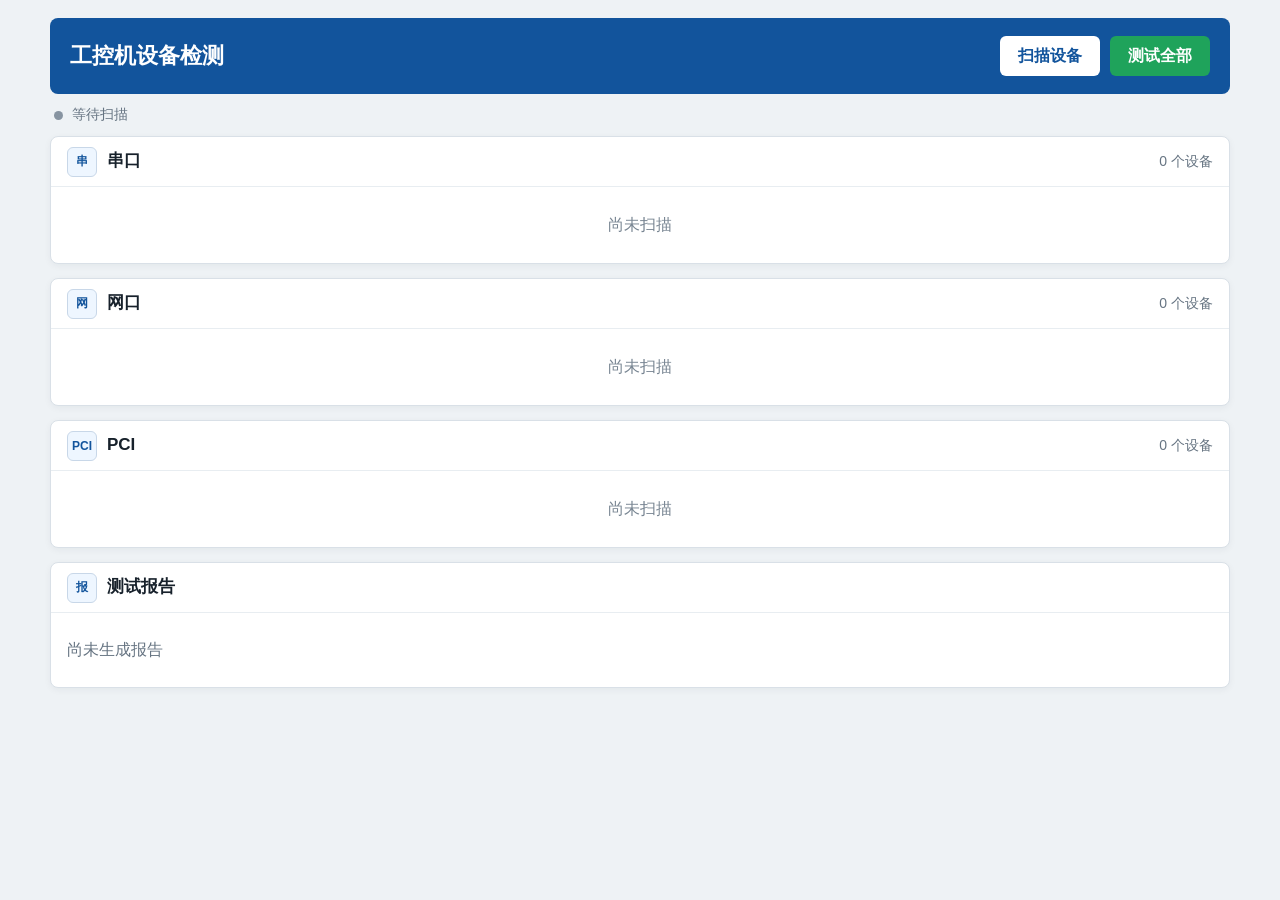
==== web/legacy.html @ 6d9f7d91 "feat: add persistent configuration-driven acceptance tasks" ====
<!doctype html>
<html lang="zh-CN">
<head>
  <meta charset="utf-8">
  <meta name="viewport" content="width=device-width, initial-scale=1">
  <title>工控机设备检测</title>
  <style>
    :root {
      --bg: #eef2f5;
      --panel: #ffffff;
      --line: #d9e0e7;
      --line-soft: #e8edf1;
      --ink: #17212b;
      --muted: #667482;
      --blue: #1769c2;
      --blue-dark: #12549c;
      --green: #18864b;
      --red: #c53b36;
      --amber: #a96510;
    }

    * { box-sizing: border-box; }
    body {
      margin: 0;
      min-width: 320px;
      background: var(--bg);
      color: var(--ink);
      font-family: "Noto Sans CJK SC", "Microsoft YaHei", Arial, sans-serif;
      letter-spacing: 0;
    }

    button, a { font: inherit; }
    button { cursor: pointer; }
    button:disabled { cursor: not-allowed; opacity: .58; }

    .shell {
      width: min(1180px, calc(100% - 28px));
      margin: 18px auto 34px;
    }

    .topbar {
      min-height: 76px;
      display: flex;
      align-items: center;
      justify-content: space-between;
      gap: 18px;
      padding: 16px 20px;
      color: #fff;
      background: var(--blue-dark);
      border-radius: 8px;
    }

    .title { min-width: 0; }
    .title h1 {
      margin: 0;
      font-size: 22px;
      line-height: 1.25;
      font-weight: 700;
    }

    .actions {
      display: flex;
      align-items: center;
      gap: 10px;
      flex: 0 0 auto;
    }

    .btn {
      min-height: 40px;
      padding: 0 17px;
      border: 1px solid transparent;
      border-radius: 6px;
      font-weight: 700;
      white-space: nowrap;
    }
    .btn-scan { background: #fff; color: var(--blue-dark); }
    .btn-all { background: #1fa35b; color: #fff; }
    .btn-all:hover:not(:disabled) { background: #18894c; }
    .btn-scan:hover:not(:disabled) { background: #edf5ff; }

    .statusbar {
      min-height: 42px;
      display: flex;
      align-items: center;
      gap: 9px;
      padding: 8px 4px;
      color: var(--muted);
      font-size: 14px;
    }
    .status-dot {
      width: 9px;
      height: 9px;
      flex: 0 0 9px;
      border-radius: 50%;
      background: #8794a1;
    }
    .statusbar.busy .status-dot { background: var(--amber); }
    .statusbar.ok .status-dot { background: var(--green); }
    .statusbar.error .status-dot { background: var(--red); }

    main { display: grid; gap: 14px; }
    .panel {
      overflow: hidden;
      background: var(--panel);
      border: 1px solid var(--line);
      border-radius: 8px;
      box-shadow: 0 2px 7px rgba(24, 39, 56, .05);
    }

    .panel-head {
      min-height: 50px;
      display: flex;
      align-items: center;
      justify-content: space-between;
      gap: 12px;
      padding: 0 16px;
      border-bottom: 1px solid var(--line-soft);
    }
    .panel-title {
      display: flex;
      align-items: center;
      gap: 10px;
      min-width: 0;
    }
    .panel-title h2 { margin: 0; font-size: 17px; line-height: 1.3; }
    .type-mark {
      width: 30px;
      height: 30px;
      display: grid;
      place-items: center;
      flex: 0 0 30px;
      border: 1px solid #c8d7e8;
      border-radius: 6px;
      color: var(--blue-dark);
      background: #eef6ff;
      font-size: 12px;
      font-weight: 800;
    }
    .count {
      color: var(--muted);
      font-size: 14px;
      white-space: nowrap;
    }

    .interface-block + .interface-block { border-top: 1px solid var(--line); }
    .interface-head {
      min-height: 45px;
      display: flex;
      align-items: center;
      justify-content: space-between;
      gap: 12px;
      padding: 9px 16px;
      background: #f8fafb;
    }
    .interface-name { min-width: 0; font-weight: 700; overflow-wrap: anywhere; }
    .interface-actions {
      display: flex;
      align-items: center;
      gap: 10px;
      flex: 0 0 auto;
    }
    .interface-state {
      display: inline-flex;
      align-items: center;
      gap: 7px;
      color: var(--muted);
      font-size: 13px;
      text-align: right;
    }
    .interface-scan-btn {
      min-width: 80px;
      height: 32px;
      padding: 0 10px;
      border: 1px solid #b9cee5;
      border-radius: 5px;
      color: var(--blue-dark);
      background: #fff;
      font-size: 13px;
      font-weight: 700;
      white-space: nowrap;
    }
    .interface-scan-btn:hover:not(:disabled) { background: #eaf4ff; }
    .dot { width: 8px; height: 8px; flex: 0 0 8px; border-radius: 50%; background: #8794a1; }
    .dot.good { background: var(--green); }
    .dot.bad { background: var(--red); }
    .dot.wait { background: var(--amber); }

    .table-wrap { overflow-x: auto; }
    table { width: 100%; min-width: 760px; border-collapse: collapse; table-layout: fixed; }
    th, td {
      padding: 12px 14px;
      border-bottom: 1px solid var(--line-soft);
      text-align: left;
      vertical-align: middle;
      font-size: 14px;
      overflow-wrap: anywhere;
    }
    tr:last-child td { border-bottom: 0; }
    th { color: #566473; background: #fff; font-size: 13px; font-weight: 600; }
    th:nth-child(1) { width: 27%; }
    th:nth-child(2) { width: 21%; }
    th:nth-child(3) { width: 13%; }
    th:nth-child(4) { width: 12%; }
    th:nth-child(5) { width: 27%; }
    .device-name { font-weight: 700; }
    .state {
      display: inline-flex;
      align-items: center;
      gap: 7px;
      font-weight: 700;
      white-space: nowrap;
    }
    .state.good { color: var(--green); }
    .state.bad { color: var(--red); }
    .state.wait { color: var(--amber); }
    .test-btn {
      min-width: 66px;
      height: 34px;
      border: 1px solid #b9cee5;
      border-radius: 5px;
      color: var(--blue-dark);
      background: #f4f9ff;
      font-weight: 700;
    }
    .test-btn:hover:not(:disabled) { background: #e6f2ff; }
    .report-cell { color: var(--muted); }
    .report-cell.good { color: var(--green); font-weight: 700; }
    .report-cell.bad { color: var(--red); font-weight: 700; }
    .empty {
      min-height: 76px;
      display: grid;
      place-items: center;
      padding: 18px;
      color: #788592;
      text-align: center;
    }

    .report-body {
      min-height: 74px;
      display: flex;
      align-items: center;
      justify-content: space-between;
      gap: 16px;
      padding: 14px 16px;
    }
    .report-summary { color: var(--muted); }
    .report-summary strong { color: var(--ink); }
    .report-links { display: flex; flex-wrap: wrap; gap: 8px; }
    .report-link {
      display: inline-flex;
      align-items: center;
      min-height: 34px;
      padding: 0 12px;
      border: 1px solid #c6d4e2;
      border-radius: 5px;
      color: var(--blue-dark);
      background: #fff;
      text-decoration: none;
      font-weight: 700;
      font-size: 13px;
    }
    .report-link:hover { background: #eef6ff; }

    @media (max-width: 720px) {
      .shell { width: min(100% - 18px, 1180px); margin-top: 9px; }
      .topbar { align-items: stretch; flex-direction: column; padding: 15px; }
      .title h1 { font-size: 19px; }
      .actions { display: grid; grid-template-columns: 1fr 1fr; }
      .btn { width: 100%; padding: 0 10px; }
      .table-wrap { overflow: visible; }
      table, tbody { display: block; width: 100%; min-width: 0; }
      thead { display: none; }
      tbody tr {
        display: grid;
        grid-template-columns: minmax(0, 1fr) auto;
        gap: 9px 12px;
        padding: 13px 14px;
        border-bottom: 1px solid var(--line-soft);
      }
      tbody tr:last-child { border-bottom: 0; }
      tbody td { display: block; padding: 0; border: 0; min-width: 0; }
      tbody td:nth-child(1),
      tbody td:nth-child(2),
      tbody td:nth-child(5) { grid-column: 1 / -1; }
      tbody td:nth-child(2) { color: #435467; }
      tbody td:nth-child(2)::before,
      .report-cell::before { color: var(--muted); font-weight: 400; }
      tbody td:nth-child(2)::before { content: "通信："; }
      .report-cell {
        padding-top: 9px;
        border-top: 1px solid var(--line-soft);
      }
      .report-cell::before { content: "报告："; }
      tbody td:nth-child(3) { grid-column: 1; align-self: center; }
      tbody td:nth-child(4) { grid-column: 2; align-self: center; }
      .report-body { align-items: flex-start; flex-direction: column; }
      .report-links { width: 100%; }
      .report-link { flex: 1 1 0; justify-content: center; }
    }
  </style>
</head>
<body>
  <div class="shell">
    <header class="topbar">
      <div class="title"><h1>工控机设备检测</h1></div>
      <div class="actions">
        <button id="scanBtn" class="btn btn-scan" type="button">扫描设备</button>
        <button id="testAllBtn" class="btn btn-all" type="button">测试全部</button>
      </div>
    </header>

    <div id="statusbar" class="statusbar" aria-live="polite">
      <span class="status-dot"></span><span id="statusText">等待扫描</span>
    </div>

    <main>
      <section class="panel" data-kind="serial">
        <div class="panel-head">
          <div class="panel-title"><span class="type-mark">串</span><h2>串口</h2></div>
          <div id="serialCount" class="count">0 个设备</div>
        </div>
        <div id="serialBody"><div class="empty">尚未扫描</div></div>
      </section>

      <section class="panel" data-kind="network">
        <div class="panel-head">
          <div class="panel-title"><span class="type-mark">网</span><h2>网口</h2></div>
          <div id="networkCount" class="count">0 个设备</div>
        </div>
        <div id="networkBody"><div class="empty">尚未扫描</div></div>
      </section>

      <section class="panel" data-kind="pci">
        <div class="panel-head">
          <div class="panel-title"><span class="type-mark">PCI</span><h2>PCI</h2></div>
          <div id="pciCount" class="count">0 个设备</div>
        </div>
        <div id="pciBody"><div class="empty">尚未扫描</div></div>
      </section>

      <section class="panel">
        <div class="panel-head">
          <div class="panel-title"><span class="type-mark">报</span><h2>测试报告</h2></div>
        </div>
        <div id="reportBody" class="report-body">
          <div class="report-summary">尚未生成报告</div>
        </div>
      </section>
    </main>
  </div>

  <script>
    const kinds = {
      serial: { interfaces: "serial_ports", body: "serialBody", count: "serialCount" },
      network: { interfaces: "network_interfaces", body: "networkBody", count: "networkCount" },
      pci: { interfaces: "pci_devices", body: "pciBody", count: "pciCount" },
    };
    let currentData = null;
    let busy = false;

    const esc = value => String(value ?? "").replace(/[&<>"']/g, char => ({
      "&": "&amp;", "<": "&lt;", ">": "&gt;", '"': "&quot;", "'": "&#39;"
    })[char]);

    function setStatus(text, state = "") {
      const bar = document.getElementById("statusbar");
      bar.className = `statusbar ${state}`.trim();
      document.getElementById("statusText").textContent = text;
    }

    function setBusy(value) {
      busy = value;
      document.getElementById("scanBtn").disabled = value;
      document.getElementById("testAllBtn").disabled = value;
      document.querySelectorAll(".test-btn").forEach(button => { button.disabled = value; });
      document.querySelectorAll(".interface-scan-btn").forEach(button => { button.disabled = value; });
    }

    async function postJson(url, body = {}) {
      const response = await fetch(url, {
        method: "POST",
        headers: { "Content-Type": "application/json" },
        body: JSON.stringify(body),
      });
      const data = await response.json();
      if (!response.ok || data.ok === false) throw new Error(data.error || "操作失败");
      return data;
    }

    function isPassed(device) {
      return ["正常", "在线", "已发现"].includes(device.status);
    }

    function stateView(device, mode) {
      if (mode === "scan") return { text: "已连接", cls: "good" };
      if (isPassed(device)) return { text: "正常", cls: "good" };
      if (device.status === "需确认") return { text: "待确认", cls: "wait" };
      return { text: "异常", cls: "bad" };
    }

    function reportText(device, mode) {
      if (mode === "scan") return { text: "等待测试", cls: "" };
      if (isPassed(device)) return { text: "连通正常", cls: "good" };
      const evidence = String(device.evidence || "");
      if (/timed out|超时|未收到响应/i.test(evidence)) return { text: "无响应", cls: "bad" };
      if (evidence.includes("不存在")) return { text: "接口不存在", cls: "bad" };
      return { text: "测试失败", cls: "bad" };
    }

    function connectionText(device) {
      const protocol = String(device.protocol || "").toLowerCase();
      let text = device.connection_type === "serial" ? "串口" : (device.connection_type === "network" ? "网口" : "PCI");
      if (protocol === "modbus_rtu") text = "Modbus RTU";
      if (protocol === "modbus_tcp") text = "Modbus TCP";
      const via = device.via_device && device.via_device.device_name;
      return via ? `${text} · 经${via}` : text;
    }

    function interfaceState(item) {
      if (item.status === "正常") return { text: "可用", cls: "good" };
      if (item.status === "异常") return { text: "异常", cls: "bad" };
      return { text: "待确认", cls: "wait" };
    }

    function render(data) {
      currentData = data;
      Object.keys(kinds).forEach(kind => renderKind(kind, data));
      renderReport(data);
    }

    function renderKind(kind, data) {
      const meta = kinds[kind];
      const devices = (data.devices || []).filter(device => device.connection_type === kind);
      const interfaces = [...(data[meta.interfaces] || [])];
      const knownNames = new Set(interfaces.map(item => String(item.name || "")));
      devices.forEach(device => {
        const name = String(device.interface || "未确定接口");
        if (!knownNames.has(name)) {
          interfaces.push({ name, status: device.status, summary: "已发现已知设备", details: {} });
          knownNames.add(name);
        }
      });
      document.getElementById(meta.count).textContent = `${devices.length} 个设备`;
      const body = document.getElementById(meta.body);
      if (!interfaces.length) {
        body.innerHTML = '<div class="empty">未发现接口</div>';
        return;
      }
      body.innerHTML = interfaces.map(item => {
        const interfaceName = String(item.name || "未确定接口");
        const attached = devices.filter(device => String(device.interface || "未确定接口") === interfaceName);
        const state = interfaceState(item);
        return `<div class="interface-block">
          <div class="interface-head">
            <div class="interface-name">${esc(interfaceName)}</div>
            <div class="interface-actions">
              <div class="interface-state"><span class="dot ${state.cls}"></span>${esc(state.text)}</div>
              <button class="interface-scan-btn" type="button" data-scan-interface
                data-interface-kind="${esc(kind)}" data-interface-name="${esc(interfaceName)}">扫描设备</button>
            </div>
          </div>
          ${attached.length ? deviceTable(attached, data.mode) : '<div class="empty">未发现已知设备</div>'}
        </div>`;
      }).join("");
    }

    function deviceTable(devices, mode) {
      const rows = devices.map(device => {
        const deviceMode = device._ui_mode || mode;
        const state = stateView(device, deviceMode);
        const report = reportText(device, deviceMode);
        return `<tr data-device-id="${esc(device.device_id)}">
          <td><div class="device-name">${esc(device.name)}</div></td>
          <td>${esc(connectionText(device))}</td>
          <td class="device-state"><span class="state ${state.cls}"><span class="dot ${state.cls}"></span>${esc(state.text)}</span></td>
          <td><button class="test-btn" type="button" data-test-device="${esc(device.device_id)}">测试</button></td>
          <td class="report-cell ${report.cls}">${esc(report.text)}</td>
        </tr>`;
      }).join("");
      return `<div class="table-wrap"><table>
        <thead><tr><th>设备</th><th>通信方式</th><th>状态</th><th>操作</th><th>测试报告</th></tr></thead>
        <tbody>${rows}</tbody>
      </table></div>`;
    }

    function renderReport(data) {
      const root = document.getElementById("reportBody");
      const report = data.report || {};
      if (!report.url) {
        root.innerHTML = '<div class="report-summary">点击“测试全部”后生成报告</div>';
        return;
      }
      const summary = data.summary || {};
      root.innerHTML = `
        <div class="report-summary"><strong>通过 ${summary.passed || 0}</strong>，失败 ${summary.failed || 0}</div>
        <div class="report-links">
          <a class="report-link" href="${esc(report.html_url)}" target="_blank" rel="noopener">网页</a>
          <a class="report-link" href="${esc(report.txt_url)}" target="_blank" rel="noopener">TXT</a>
          <a class="report-link" href="${esc(report.json_url)}" target="_blank" rel="noopener">JSON</a>
        </div>`;
    }

    async function runOperation(url, busyText, successText) {
      if (busy) return;
      setBusy(true);
      setStatus(busyText, "busy");
      try {
        const data = await postJson(url);
        render(data);
        const count = data.summary?.device_count ?? 0;
        setStatus(`${successText}，发现 ${count} 个设备`, "ok");
      } catch (error) {
        setStatus(error.message || "操作失败", "error");
      } finally {
        setBusy(false);
      }
    }

    async function testDevice(deviceId, button) {
      if (busy) return;
      setBusy(true);
      button.textContent = "测试中";
      setStatus("正在测试设备连通性", "busy");
      try {
        const data = await postJson("/api/test-device", { device_id: deviceId });
        const device = data.device;
        const cached = (currentData?.devices || []).find(item => item.device_id === deviceId);
        if (cached) Object.assign(cached, device, { _ui_mode: "single" });
        const row = document.querySelector(`tr[data-device-id="${CSS.escape(deviceId)}"]`);
        if (row) {
          const state = stateView(device, "single");
          const report = reportText(device, "single");
          row.querySelector(".device-state").innerHTML = `<span class="state ${state.cls}"><span class="dot ${state.cls}"></span>${esc(state.text)}</span>`;
          const reportCell = row.querySelector(".report-cell");
          reportCell.className = `report-cell ${report.cls}`;
          reportCell.textContent = report.text;
        }
        setStatus(isPassed(device) ? "设备连通正常" : "设备测试失败", isPassed(device) ? "ok" : "error");
      } catch (error) {
        setStatus(error.message || "设备测试失败", "error");
      } finally {
        button.textContent = "测试";
        setBusy(false);
      }
    }

    function sameInterface(kind, left, right) {
      const normalize = value => {
        const text = String(value || "");
        return kind === "pci" ? text.replace(/^0000:/, "") : text;
      };
      return normalize(left) === normalize(right);
    }

    function mergeInterfaceResult(data) {
      if (!currentData) {
        render(data);
        return;
      }
      const kind = data.interface_type;
      const name = data.interface_name;
      const meta = kinds[kind];
      const replacement = (data[meta.interfaces] || [])[0] || {
        name, status: "正常", summary: "未发现已知设备", details: { configured_devices: [] }
      };
      const interfaces = [...(currentData[meta.interfaces] || [])];
      const index = interfaces.findIndex(item => sameInterface(kind, item.name, name));
      if (index >= 0) interfaces[index] = replacement;
      else interfaces.push(replacement);
      currentData[meta.interfaces] = interfaces;

      const retained = (currentData.devices || []).filter(device => !(
        device.connection_type === kind && sameInterface(kind, device.interface, name)
      ));
      const scanned = (data.devices || []).map(device => ({ ...device, _ui_mode: "scan" }));
      currentData.devices = [...retained, ...scanned];
      currentData.report = {};
      currentData.summary = currentData.summary || {};
      currentData.summary.device_count = currentData.devices.length;
      currentData.summary.passed = currentData.devices.filter(isPassed).length;
      currentData.summary.failed = currentData.devices.filter(device => device.status === "异常").length;
      render(currentData);
    }

    async function scanInterface(kind, name, button) {
      if (busy) return;
      const originalText = button.textContent;
      setBusy(true);
      button.textContent = "扫描中";
      setStatus(`正在扫描接口 ${name}`, "busy");
      try {
        const data = await postJson("/api/scan-interface", {
          interface_type: kind,
          interface: name,
        });
        mergeInterfaceResult(data);
        const count = data.summary?.device_count ?? 0;
        setStatus(`${name} 扫描完成，发现 ${count} 个设备`, "ok");
      } catch (error) {
        setStatus(error.message || "接口扫描失败", "error");
      } finally {
        button.textContent = originalText;
        setBusy(false);
      }
    }

    document.getElementById("scanBtn").addEventListener("click", () => {
      runOperation("/api/scan", "正在扫描已知设备", "扫描完成");
    });
    document.getElementById("testAllBtn").addEventListener("click", () => {
      runOperation("/api/run", "正在扫描并测试全部已发现设备", "全部测试完成");
    });
    document.addEventListener("click", event => {
      const scanButton = event.target.closest("[data-scan-interface]");
      if (scanButton) {
        scanInterface(scanButton.dataset.interfaceKind, scanButton.dataset.interfaceName, scanButton);
        return;
      }
      const testButton = event.target.closest("[data-test-device]");
      if (testButton) testDevice(testButton.dataset.testDevice, testButton);
    });
  </script>
</body>
</html>
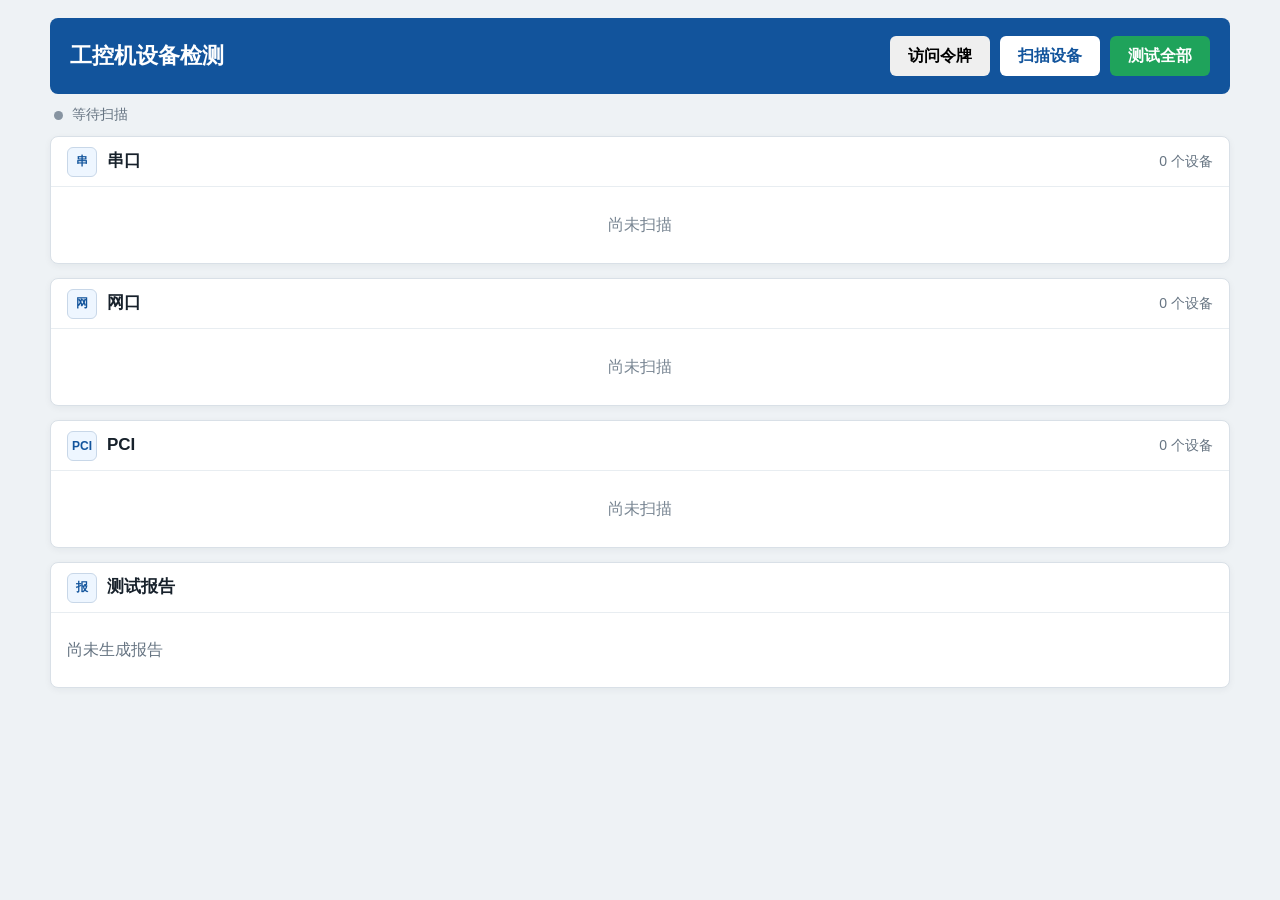
==== commit 5018e4b7: "fix: enforce station ownership and retain comparable protocol evidence" ====
--- a/web/legacy.html
+++ b/web/legacy.html
@@ -304,10 +304,12 @@
     <header class="topbar">
       <div class="title"><h1>工控机设备检测</h1></div>
       <div class="actions">
+        <button id="credentialsBtn" class="btn" type="button">访问令牌</button>
         <button id="scanBtn" class="btn btn-scan" type="button">扫描设备</button>
         <button id="testAllBtn" class="btn btn-all" type="button">测试全部</button>
       </div>
     </header>
+    <dialog id="credentials"><form id="credentialsForm"><label for="accessToken">访问令牌（仅保存在当前浏览器会话）</label><input id="accessToken" type="password" autocomplete="off"><button type="submit">保存</button><button id="credentialsCancel" type="button">取消</button></form></dialog>
 
     <div id="statusbar" class="statusbar" aria-live="polite">
       <span class="status-dot"></span><span id="statusText">等待扫描</span>
@@ -377,9 +379,12 @@
     }
 
     async function postJson(url, body = {}) {
+      const headers = { "Content-Type": "application/json" };
+      const token = sessionStorage.getItem('qldc.token') || '';
+      if (token) headers.Authorization = `Bearer ${token}`;
       const response = await fetch(url, {
         method: "POST",
-        headers: { "Content-Type": "application/json" },
+        headers,
         body: JSON.stringify(body),
       });
       const data = await response.json();
@@ -604,6 +609,18 @@
       }
     }
 
+    document.getElementById("credentialsBtn").addEventListener("click", () => {
+      document.getElementById("accessToken").value = sessionStorage.getItem('qldc.token') || '';
+      document.getElementById("credentials").showModal();
+    });
+    document.getElementById("credentialsCancel").addEventListener("click", () => document.getElementById("credentials").close());
+    document.getElementById("credentialsForm").addEventListener("submit", event => {
+      event.preventDefault();
+      sessionStorage.setItem('qldc.token', document.getElementById("accessToken").value);
+      document.getElementById("accessToken").value = '';
+      document.getElementById("credentials").close();
+      setStatus("访问令牌已保存，可继续扫描", "ok");
+    });
     document.getElementById("scanBtn").addEventListener("click", () => {
       runOperation("/api/scan", "正在扫描已知设备", "扫描完成");
     });
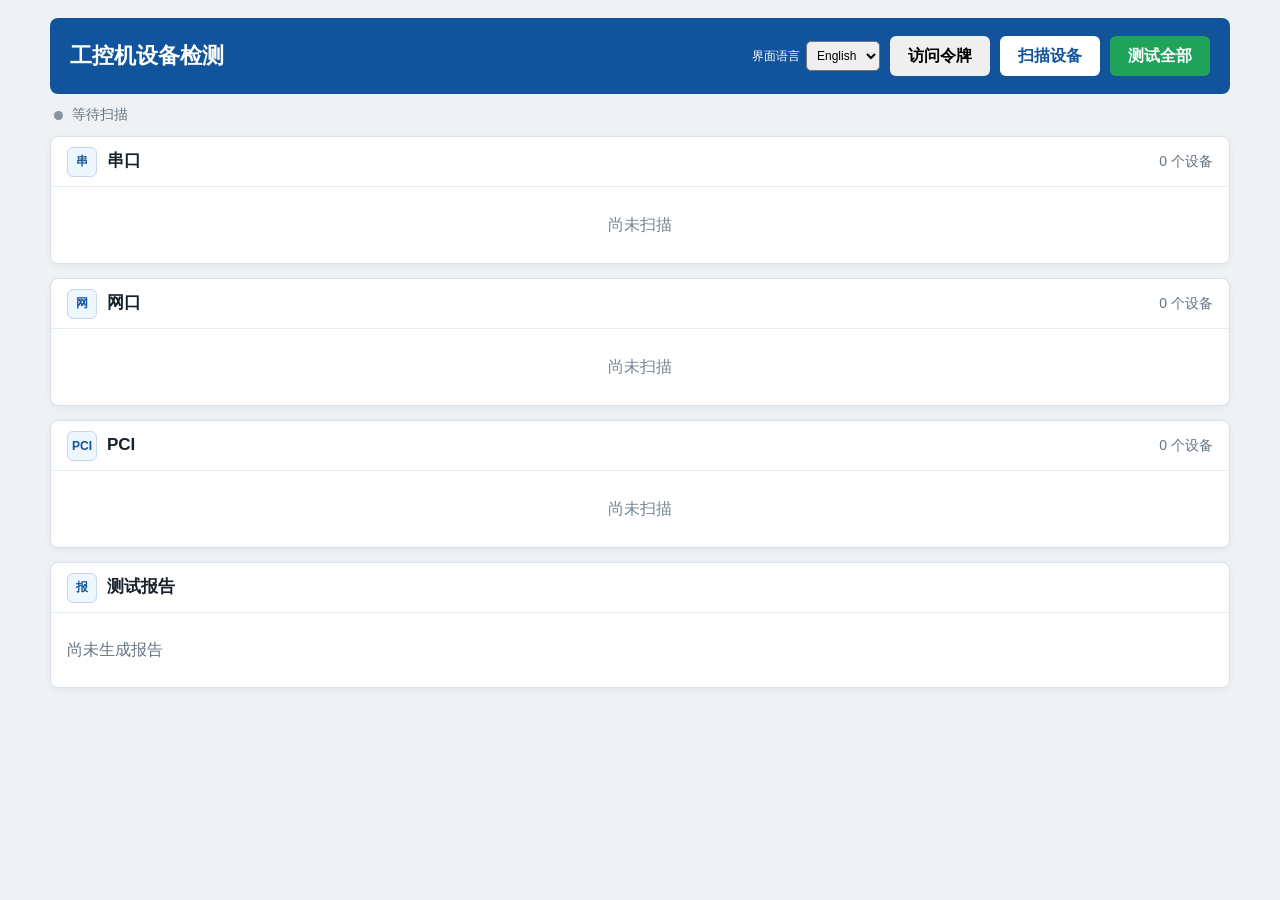
==== commit bcb66974: "feat: ship bilingual acceptance workbench interface" ====
--- a/web/legacy.html
+++ b/web/legacy.html
@@ -1,10 +1,13 @@
 <!doctype html>
-<html lang="zh-CN">
+<html lang="zh-CN" data-i18n-title="工控机设备检测">
 <head>
   <meta charset="utf-8">
   <meta name="viewport" content="width=device-width, initial-scale=1">
   <title>工控机设备检测</title>
   <style>
+    .language-control{display:flex;gap:6px;align-items:center;font-size:12px;white-space:nowrap}
+    .language-control select{font:inherit;padding:6px;border-radius:5px}
+    @media(max-width:720px){html[lang="en"] tbody td:nth-child(2)::before{content:"Communication: "}html[lang="en"] .report-cell::before{content:"Report: "}}
     :root {
       --bg: #eef2f5;
       --panel: #ffffff;
@@ -298,60 +301,62 @@
       .report-link { flex: 1 1 0; justify-content: center; }
     }
   </style>
+<script src="/assets/i18n.js"></script>
 </head>
 <body>
   <div class="shell">
     <header class="topbar">
-      <div class="title"><h1>工控机设备检测</h1></div>
+      <div class="title"><h1><span data-i18n="工控机设备检测">工控机设备检测</span></h1></div>
       <div class="actions">
-        <button id="credentialsBtn" class="btn" type="button">访问令牌</button>
-        <button id="scanBtn" class="btn btn-scan" type="button">扫描设备</button>
-        <button id="testAllBtn" class="btn btn-all" type="button">测试全部</button>
+        <label class="language-control"><span data-i18n="界面语言">界面语言</span><select id="language-switch" aria-label="界面语言" data-i18n-aria="界面语言"><option value="en">English</option><option value="zh">中文</option></select></label><button id="credentialsBtn" class="btn" type="button"><span data-i18n="访问令牌">访问令牌</span></button>
+        <button id="scanBtn" class="btn btn-scan" type="button"><span data-i18n="扫描设备">扫描设备</span></button>
+        <button id="testAllBtn" class="btn btn-all" type="button"><span data-i18n="测试全部">测试全部</span></button>
       </div>
     </header>
-    <dialog id="credentials"><form id="credentialsForm"><label for="accessToken">访问令牌（仅保存在当前浏览器会话）</label><input id="accessToken" type="password" autocomplete="off"><button type="submit">保存</button><button id="credentialsCancel" type="button">取消</button></form></dialog>
+    <dialog id="credentials"><form id="credentialsForm"><label for="accessToken"><span data-i18n="访问令牌（仅保存在当前浏览器会话）">访问令牌（仅保存在当前浏览器会话）</span></label><input id="accessToken" type="password" autocomplete="off"><button type="submit"><span data-i18n="保存">保存</span></button><button id="credentialsCancel" type="button"><span data-i18n="取消">取消</span></button></form></dialog>
 
     <div id="statusbar" class="statusbar" aria-live="polite">
-      <span class="status-dot"></span><span id="statusText">等待扫描</span>
+      <span class="status-dot"></span><span id="statusText"><span data-i18n="等待扫描">等待扫描</span></span>
     </div>
 
     <main>
       <section class="panel" data-kind="serial">
         <div class="panel-head">
-          <div class="panel-title"><span class="type-mark">串</span><h2>串口</h2></div>
-          <div id="serialCount" class="count">0 个设备</div>
+          <div class="panel-title"><span class="type-mark"><span data-i18n="串">串</span></span><h2><span data-i18n="串口">串口</span></h2></div>
+          <div id="serialCount" class="count"><span data-i18n="0 个设备">0 个设备</span></div>
         </div>
-        <div id="serialBody"><div class="empty">尚未扫描</div></div>
+        <div id="serialBody"><div class="empty"><span data-i18n="尚未扫描">尚未扫描</span></div></div>
       </section>
 
       <section class="panel" data-kind="network">
         <div class="panel-head">
-          <div class="panel-title"><span class="type-mark">网</span><h2>网口</h2></div>
-          <div id="networkCount" class="count">0 个设备</div>
+          <div class="panel-title"><span class="type-mark"><span data-i18n="网">网</span></span><h2><span data-i18n="网口">网口</span></h2></div>
+          <div id="networkCount" class="count"><span data-i18n="0 个设备">0 个设备</span></div>
         </div>
-        <div id="networkBody"><div class="empty">尚未扫描</div></div>
+        <div id="networkBody"><div class="empty"><span data-i18n="尚未扫描">尚未扫描</span></div></div>
       </section>
 
       <section class="panel" data-kind="pci">
         <div class="panel-head">
           <div class="panel-title"><span class="type-mark">PCI</span><h2>PCI</h2></div>
-          <div id="pciCount" class="count">0 个设备</div>
+          <div id="pciCount" class="count"><span data-i18n="0 个设备">0 个设备</span></div>
         </div>
-        <div id="pciBody"><div class="empty">尚未扫描</div></div>
+        <div id="pciBody"><div class="empty"><span data-i18n="尚未扫描">尚未扫描</span></div></div>
       </section>
 
       <section class="panel">
         <div class="panel-head">
-          <div class="panel-title"><span class="type-mark">报</span><h2>测试报告</h2></div>
+          <div class="panel-title"><span class="type-mark"><span data-i18n="报">报</span></span><h2><span data-i18n="测试报告">测试报告</span></h2></div>
         </div>
         <div id="reportBody" class="report-body">
-          <div class="report-summary">尚未生成报告</div>
+          <div class="report-summary"><span data-i18n="尚未生成报告">尚未生成报告</span></div>
         </div>
       </section>
     </main>
   </div>
 
   <script>
+    const T=phrase=>QLI18N.t(phrase);
     const kinds = {
       serial: { interfaces: "serial_ports", body: "serialBody", count: "serialCount" },
       network: { interfaces: "network_interfaces", body: "networkBody", count: "networkCount" },
@@ -359,15 +364,18 @@
     };
     let currentData = null;
     let busy = false;
+    let statusDisplay = null;
 
     const esc = value => String(value ?? "").replace(/[&<>"']/g, char => ({
       "&": "&amp;", "<": "&lt;", ">": "&gt;", '"': "&quot;", "'": "&#39;"
     })[char]);
 
     function setStatus(text, state = "") {
+      statusDisplay={text,state};
+      const display=typeof text==='function'?text():T(text);
       const bar = document.getElementById("statusbar");
       bar.className = `statusbar ${state}`.trim();
-      document.getElementById("statusText").textContent = text;
+      document.getElementById("statusText").textContent = display;
     }
 
     function setBusy(value) {
@@ -388,7 +396,7 @@
         body: JSON.stringify(body),
       });
       const data = await response.json();
-      if (!response.ok || data.ok === false) throw new Error(data.error || "操作失败");
+      if (!response.ok || data.ok === false) throw new Error(T(data.error) || T("操作失败"));
       return data;
     }
 
@@ -396,35 +404,53 @@
       return ["正常", "在线", "已发现"].includes(device.status);
     }
 
+    async function openReport(path) {
+      if (typeof path !== 'string' || !/^\/report\/(?:[A-Za-z0-9_-]+\/)*[A-Za-z0-9_-]+\.(html|txt|json)$/.test(path)) {
+        throw new Error(T("报告地址无效"));
+      }
+      const headers = {}, token = sessionStorage.getItem('qldc.token') || '';
+      if (token) headers.Authorization = `Bearer ${token}`;
+      const response = await fetch(path, {headers, cache: 'no-store', redirect: 'error'});
+      if (!response.ok) throw new Error(`${T("报告读取失败 (")}${response.status}${T(")，请检查访问凭证")}`);
+      const url = URL.createObjectURL(await response.blob());
+      const link = document.createElement('a');
+      link.href = url;
+      link.download = path.split('/').pop();
+      document.body.append(link);
+      link.click();
+      link.remove();
+      setTimeout(() => URL.revokeObjectURL(url), 3000);
+    }
+
     function stateView(device, mode) {
-      if (mode === "scan") return { text: "已连接", cls: "good" };
-      if (isPassed(device)) return { text: "正常", cls: "good" };
-      if (device.status === "需确认") return { text: "待确认", cls: "wait" };
-      return { text: "异常", cls: "bad" };
+      if (mode === "scan") return { text: T("已连接"), cls: "good" };
+      if (isPassed(device)) return { text: T("正常"), cls: "good" };
+      if (device.status === "需确认") return { text: T("待确认"), cls: "wait" };
+      return { text: T("异常"), cls: "bad" };
     }
 
     function reportText(device, mode) {
-      if (mode === "scan") return { text: "等待测试", cls: "" };
-      if (isPassed(device)) return { text: "连通正常", cls: "good" };
+      if (mode === "scan") return { text: T("等待测试"), cls: "" };
+      if (isPassed(device)) return { text: T("连通正常"), cls: "good" };
       const evidence = String(device.evidence || "");
-      if (/timed out|超时|未收到响应/i.test(evidence)) return { text: "无响应", cls: "bad" };
-      if (evidence.includes("不存在")) return { text: "接口不存在", cls: "bad" };
-      return { text: "测试失败", cls: "bad" };
+      if (/timed out|超时|未收到响应/i.test(evidence)) return { text: T("无响应"), cls: "bad" };
+      if (evidence.includes("不存在")) return { text: T("接口不存在"), cls: "bad" };
+      return { text: T("测试失败"), cls: "bad" };
     }
 
     function connectionText(device) {
       const protocol = String(device.protocol || "").toLowerCase();
-      let text = device.connection_type === "serial" ? "串口" : (device.connection_type === "network" ? "网口" : "PCI");
+      let text = device.connection_type === "serial" ? T("串口") : (device.connection_type === "network" ? T("网口") : "PCI");
       if (protocol === "modbus_rtu") text = "Modbus RTU";
       if (protocol === "modbus_tcp") text = "Modbus TCP";
       const via = device.via_device && device.via_device.device_name;
-      return via ? `${text} · 经${via}` : text;
+      return via ? `${text}${T(" · 经")}${via}` : text;
     }
 
     function interfaceState(item) {
-      if (item.status === "正常") return { text: "可用", cls: "good" };
-      if (item.status === "异常") return { text: "异常", cls: "bad" };
-      return { text: "待确认", cls: "wait" };
+      if (item.status === "正常") return { text: T("可用"), cls: "good" };
+      if (item.status === "异常") return { text: T("异常"), cls: "bad" };
+      return { text: T("待确认"), cls: "wait" };
     }
 
     function render(data) {
@@ -439,21 +465,21 @@
       const interfaces = [...(data[meta.interfaces] || [])];
       const knownNames = new Set(interfaces.map(item => String(item.name || "")));
       devices.forEach(device => {
-        const name = String(device.interface || "未确定接口");
+        const name = String(device.interface || T("未确定接口"));
         if (!knownNames.has(name)) {
           interfaces.push({ name, status: device.status, summary: "已发现已知设备", details: {} });
           knownNames.add(name);
         }
       });
-      document.getElementById(meta.count).textContent = `${devices.length} 个设备`;
+      document.getElementById(meta.count).textContent = `${devices.length}${T(" 个设备")}`;
       const body = document.getElementById(meta.body);
       if (!interfaces.length) {
-        body.innerHTML = '<div class="empty">未发现接口</div>';
+        body.innerHTML = `<div class="empty">${T("未发现接口")}</div>`;
         return;
       }
       body.innerHTML = interfaces.map(item => {
-        const interfaceName = String(item.name || "未确定接口");
-        const attached = devices.filter(device => String(device.interface || "未确定接口") === interfaceName);
+        const interfaceName = String(item.name || T("未确定接口"));
+        const attached = devices.filter(device => String(device.interface || T("未确定接口")) === interfaceName);
         const state = interfaceState(item);
         return `<div class="interface-block">
           <div class="interface-head">
@@ -461,10 +487,10 @@
             <div class="interface-actions">
               <div class="interface-state"><span class="dot ${state.cls}"></span>${esc(state.text)}</div>
               <button class="interface-scan-btn" type="button" data-scan-interface
-                data-interface-kind="${esc(kind)}" data-interface-name="${esc(interfaceName)}">扫描设备</button>
+                data-interface-kind="${esc(kind)}" data-interface-name="${esc(interfaceName)}">${T("扫描设备")}</button>
             </div>
           </div>
-          ${attached.length ? deviceTable(attached, data.mode) : '<div class="empty">未发现已知设备</div>'}
+          ${attached.length ? deviceTable(attached, data.mode) : `<div class="empty">${T("未发现已知设备")}</div>`}
         </div>`;
       }).join("");
     }
@@ -478,12 +504,12 @@
           <td><div class="device-name">${esc(device.name)}</div></td>
           <td>${esc(connectionText(device))}</td>
           <td class="device-state"><span class="state ${state.cls}"><span class="dot ${state.cls}"></span>${esc(state.text)}</span></td>
-          <td><button class="test-btn" type="button" data-test-device="${esc(device.device_id)}">测试</button></td>
+          <td><button class="test-btn" type="button" data-test-device="${esc(device.device_id)}">${T("测试")}</button></td>
           <td class="report-cell ${report.cls}">${esc(report.text)}</td>
         </tr>`;
       }).join("");
       return `<div class="table-wrap"><table>
-        <thead><tr><th>设备</th><th>通信方式</th><th>状态</th><th>操作</th><th>测试报告</th></tr></thead>
+        <thead><tr><th>${T("设备")}</th><th>${T("通信方式")}</th><th>${T("状态")}</th><th>${T("操作")}</th><th>${T("测试报告")}</th></tr></thead>
         <tbody>${rows}</tbody>
       </table></div>`;
     }
@@ -492,16 +518,16 @@
       const root = document.getElementById("reportBody");
       const report = data.report || {};
       if (!report.url) {
-        root.innerHTML = '<div class="report-summary">点击“测试全部”后生成报告</div>';
+        root.innerHTML = `<div class="report-summary">${T("点击“测试全部”后生成报告")}</div>`;
         return;
       }
       const summary = data.summary || {};
       root.innerHTML = `
-        <div class="report-summary"><strong>通过 ${summary.passed || 0}</strong>，失败 ${summary.failed || 0}</div>
+        <div class="report-summary"><strong>${T("通过 ")}${summary.passed || 0}</strong>${T("，失败 ")}${summary.failed || 0}</div>
         <div class="report-links">
-          <a class="report-link" href="${esc(report.html_url)}" target="_blank" rel="noopener">网页</a>
-          <a class="report-link" href="${esc(report.txt_url)}" target="_blank" rel="noopener">TXT</a>
-          <a class="report-link" href="${esc(report.json_url)}" target="_blank" rel="noopener">JSON</a>
+          <button type="button" class="report-link" data-report-path="${esc(report.html_url)}">${T("网页")}</button>
+          <button type="button" class="report-link" data-report-path="${esc(report.txt_url)}">TXT</button>
+          <button type="button" class="report-link" data-report-path="${esc(report.json_url)}">JSON</button>
         </div>`;
     }
 
@@ -513,9 +539,9 @@
         const data = await postJson(url);
         render(data);
         const count = data.summary?.device_count ?? 0;
-        setStatus(`${successText}，发现 ${count} 个设备`, "ok");
+        setStatus(()=>`${successText()}${T("，发现 ")}${count}${T(" 个设备")}`, "ok");
       } catch (error) {
-        setStatus(error.message || "操作失败", "error");
+        setStatus(()=>T(error.message) || T("操作失败"), "error");
       } finally {
         setBusy(false);
       }
@@ -524,8 +550,8 @@
     async function testDevice(deviceId, button) {
       if (busy) return;
       setBusy(true);
-      button.textContent = "测试中";
-      setStatus("正在测试设备连通性", "busy");
+      button.textContent = T("测试中");
+      setStatus(()=>T("正在测试设备连通性"), "busy");
       try {
         const data = await postJson("/api/test-device", { device_id: deviceId });
         const device = data.device;
@@ -540,11 +566,11 @@
           reportCell.className = `report-cell ${report.cls}`;
           reportCell.textContent = report.text;
         }
-        setStatus(isPassed(device) ? "设备连通正常" : "设备测试失败", isPassed(device) ? "ok" : "error");
+        setStatus(()=>isPassed(device) ? T("设备连通正常") : T("设备测试失败"), isPassed(device) ? "ok" : "error");
       } catch (error) {
-        setStatus(error.message || "设备测试失败", "error");
+        setStatus(()=>T(error.message) || T("设备测试失败"), "error");
       } finally {
-        button.textContent = "测试";
+        button.textContent = T("测试");
         setBusy(false);
       }
     }
@@ -591,8 +617,8 @@
       if (busy) return;
       const originalText = button.textContent;
       setBusy(true);
-      button.textContent = "扫描中";
-      setStatus(`正在扫描接口 ${name}`, "busy");
+      button.textContent = T("扫描中");
+      setStatus(()=>`${T("正在扫描接口 ")}${name}`, "busy");
       try {
         const data = await postJson("/api/scan-interface", {
           interface_type: kind,
@@ -600,9 +626,9 @@
         });
         mergeInterfaceResult(data);
         const count = data.summary?.device_count ?? 0;
-        setStatus(`${name} 扫描完成，发现 ${count} 个设备`, "ok");
+        setStatus(()=>`${name}${T(" 扫描完成，发现 ")}${count}${T(" 个设备")}`, "ok");
       } catch (error) {
-        setStatus(error.message || "接口扫描失败", "error");
+        setStatus(()=>T(error.message) || T("接口扫描失败"), "error");
       } finally {
         button.textContent = originalText;
         setBusy(false);
@@ -619,15 +645,23 @@
       sessionStorage.setItem('qldc.token', document.getElementById("accessToken").value);
       document.getElementById("accessToken").value = '';
       document.getElementById("credentials").close();
-      setStatus("访问令牌已保存，可继续扫描", "ok");
+      setStatus(()=>T("访问令牌已保存，可继续扫描"), "ok");
     });
     document.getElementById("scanBtn").addEventListener("click", () => {
-      runOperation("/api/scan", "正在扫描已知设备", "扫描完成");
+      runOperation("/api/scan", ()=>T("正在扫描已知设备"), ()=>T("扫描完成"));
     });
     document.getElementById("testAllBtn").addEventListener("click", () => {
-      runOperation("/api/run", "正在扫描并测试全部已发现设备", "全部测试完成");
+      runOperation("/api/run", ()=>T("正在扫描并测试全部已发现设备"), ()=>T("全部测试完成"));
     });
     document.addEventListener("click", event => {
+      const reportButton = event.target.closest('[data-report-path]');
+      if (reportButton) {
+        reportButton.disabled = true;
+        openReport(reportButton.dataset.reportPath)
+          .catch(error => setStatus(()=>T(error.message) || T("报告读取失败"), 'error'))
+          .finally(() => { reportButton.disabled = false; });
+        return;
+      }
       const scanButton = event.target.closest("[data-scan-interface]");
       if (scanButton) {
         scanInterface(scanButton.dataset.interfaceKind, scanButton.dataset.interfaceName, scanButton);
@@ -636,6 +670,9 @@
       const testButton = event.target.closest("[data-test-device]");
       if (testButton) testDevice(testButton.dataset.testDevice, testButton);
     });
+    QLI18N.apply();
+    QLI18N.onChange(() => {if(currentData)render(currentData);if(statusDisplay)setStatus(statusDisplay.text,statusDisplay.state);setBusy(busy);});
+    document.getElementById('language-switch').addEventListener('change',event=>QLI18N.setLanguage(event.target.value));
   </script>
 </body>
 </html>
